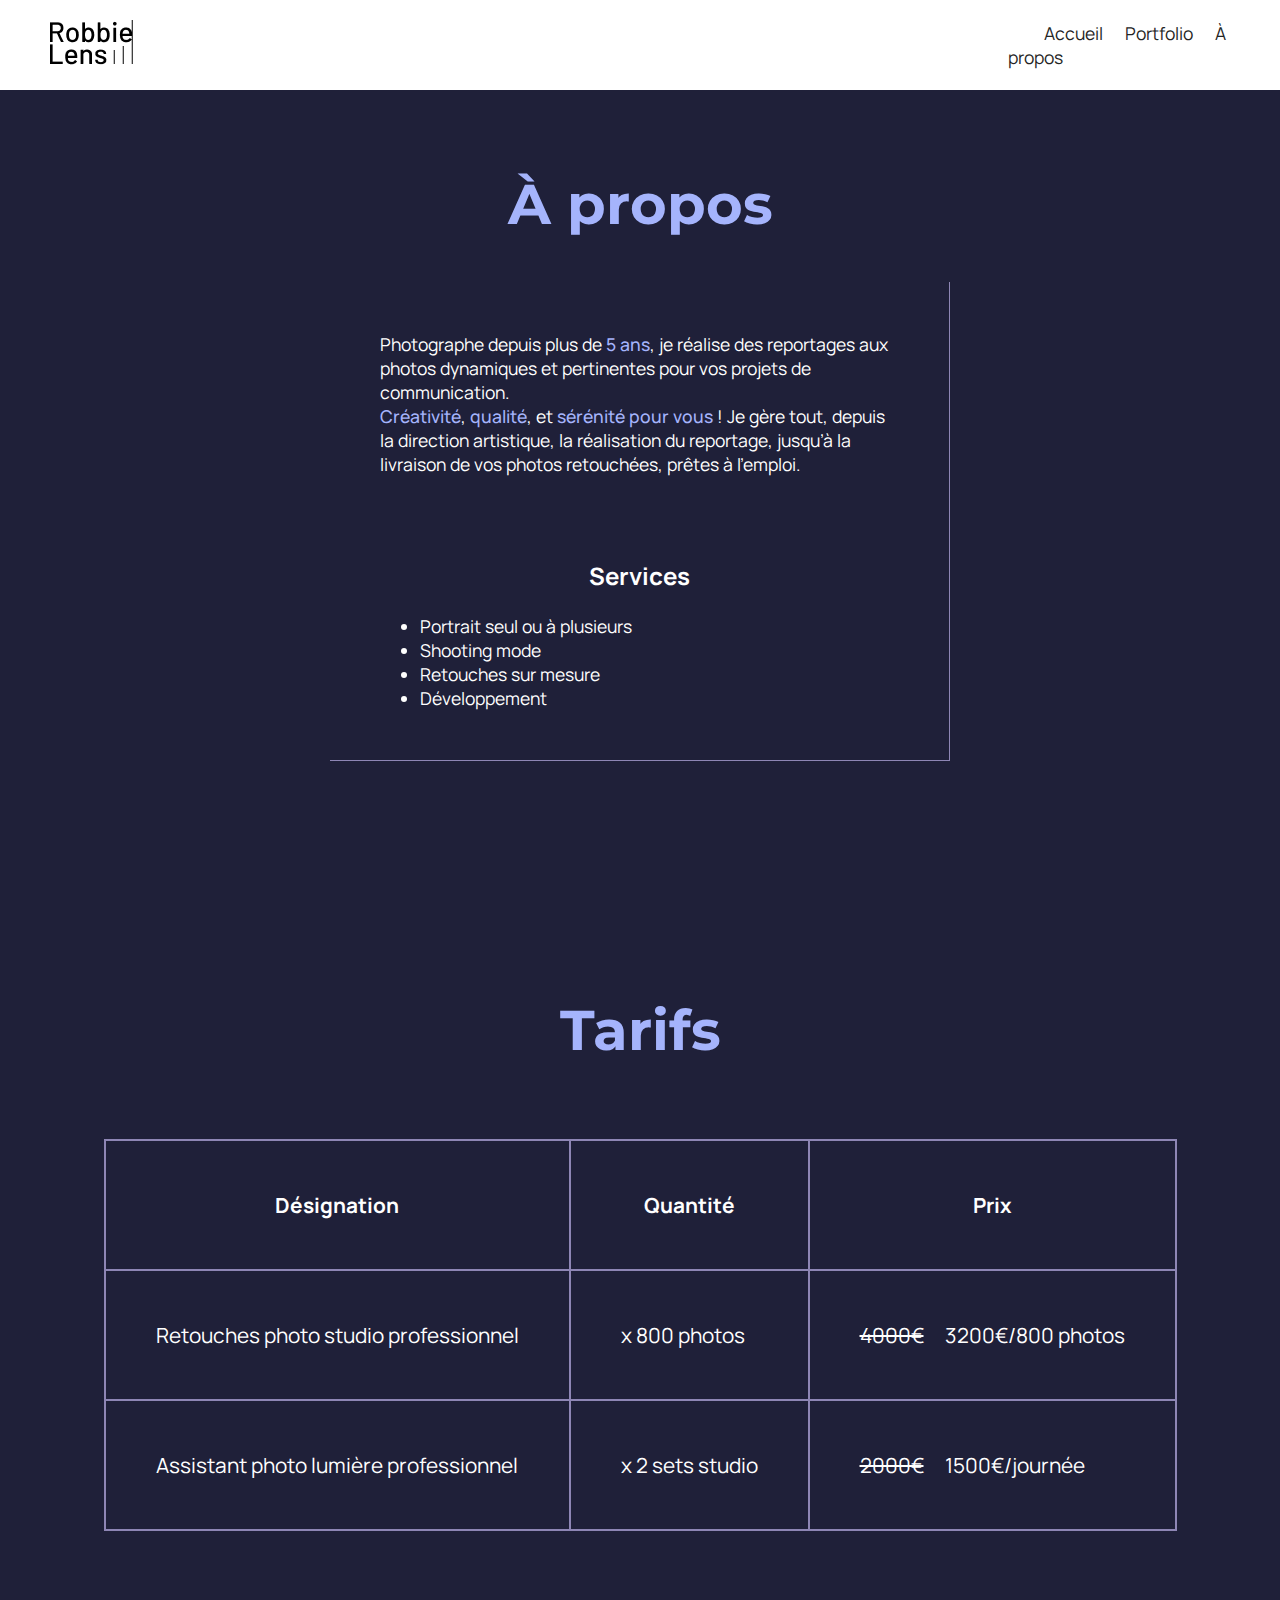
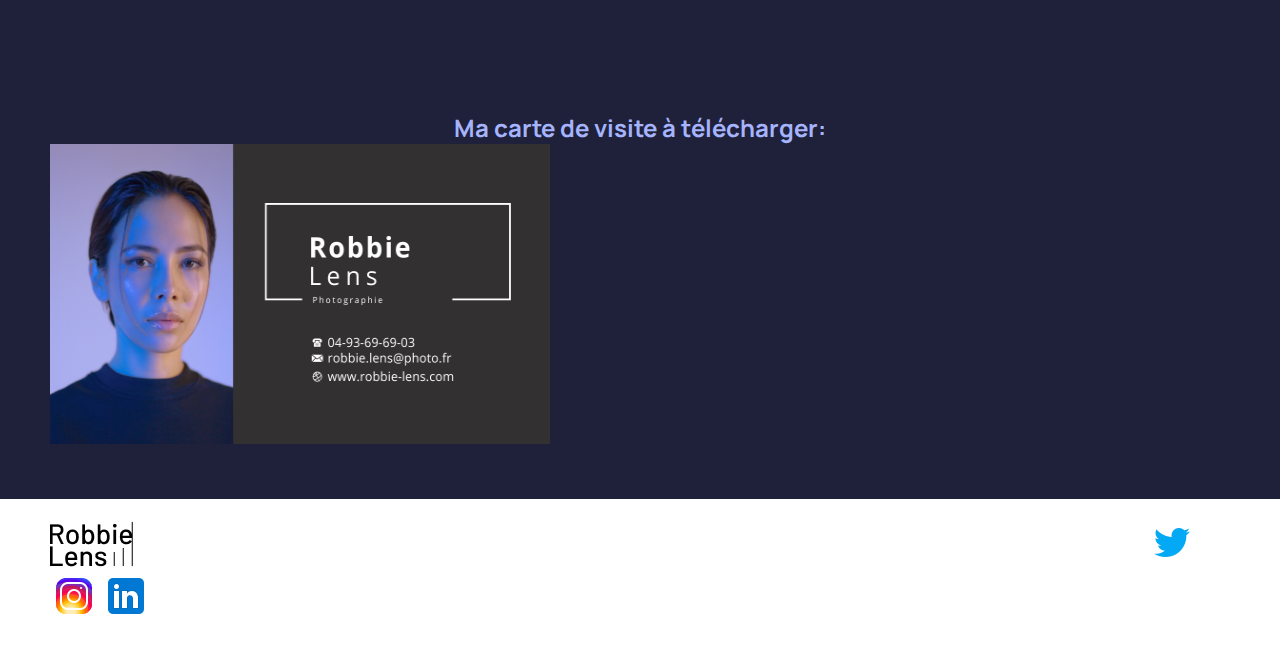
==== A propos - Robbie Lens Photographie.html @ 9ff18137 "premier commit" ====
<!DOCTYPE html>
    <html lang="fr">

        <head>

            <meta charset="utf-8">
            <title id="ancre-ensavoirplus">À propos - Robbie Lens Photographie</title>
            <link rel="stylesheet" href="style.css"/> 
            <!--importation : Montserrat (google fonts)-->

            <link rel="preconnect" href="https://fonts.googleapis.com">
            <link rel="preconnect" href="https://fonts.gstatic.com" crossorigin>
            <link href="https://fonts.googleapis.com/css2?family=Manrope&family=Montserrat&display=swap" rel="stylesheet">
            <!--importation : Manrope (google fonts)-->

            <meta name="viewport" content="width=device-width, initial-scale=1.0">


        </head>


        <body>

            <header>
                <nav class="conteneur-lien-nav">
                        <a href="Accueil - Robbie Lens Photographie.html" class="logo_robbie_lens">
                            <img src="images/logo.png"alt="logo_robbie_lens">
                        </a>
                    <div>
                        &emsp;&emsp;<a href="Accueil - Robbie Lens Photographie.html">Accueil</a>
                        &emsp;<a href="Portfolio.html">Portfolio</a>
                        &emsp;<a href="A propos - Robbie Lens Photographie.html">À propos</a>


                        <!--Mise en pratique :l'ancre est plus bas que le lien d'ancrage-->
                    </div>
                </nav>
            </header>     
            
            <main>

                <section>
                        
                            <h1>À propos</h1><br><br><!--MEP : text-align-->
                        <div class="intro-apropos">
                            <p> Photographe depuis plus de <em>5 ans</em>,
                            je réalise des reportages aux photos dynamiques et pertinentes pour vos projets de communication. 
                            <br><em>Créativité</em>, <em>qualité</em>, et <em>sérénité pour vous</em> !
                            Je gère tout, depuis la direction artistique, la réalisation du reportage,
                            jusqu’à la livraison de vos photos retouchées, prêtes à l’emploi.</p>
                            <h2><br>Services</h2><BR>
                            <ul>
                                <li>Portrait seul ou à plusieurs</li>
                                <li>Shooting mode</li>
                                <li>Retouches sur mesure</li>
                                <li>Développement</li> 
                            </ul>
                        </div>
                       <!--MEP: font-weight et <span>-->
                        
                </section>

                <section>

                    <table>
                            <caption><h1 id="ancre-tarifs">Tarifs</h1></caption>
                            <tr>
                                <th>Désignation</th>
                                <th>Quantité</th>
                                <th>Prix</th>
                            </tr>

                            <tr>
                                <td>Retouches photo studio professionnel</td>
                                <td>x 800 photos</td>
                                <td><span class="soldes">4000€</span>&emsp;3200€/800 photos</td>
                            </tr>

                            <tr>
                                <td>Assistant photo lumière professionnel</td>
                                <td>x 2 sets studio</td>
                                <td><span class="soldes">2000€</span>&emsp;1500€/journée</td>
                            </tr>

                    </table>    
                    
                </section>

                <section class="carte-de-visite">
                    <h2>Ma carte de visite à télécharger:</h2>
                    
                    <div class="txt-carte-de-visite">
                    <!--Mise en pratique :l'ancre est plus bas que le lien d'ancrage-->
                        <a href="Robbie Lens.png"target="_blank" class="lien-carte">
                            <img src="Robbie Lens.png"alt="carte de visite de Robbie Lens"class="carte">
                            <div class="cliquez-pour-telecharger">Cliquez pour télécharger</div>
                        </a>                        
                    </div>

            </section>

            </main>
        
                   
            <footer>
                
                    <a href="Accueil - Robbie Lens Photographie.html">
                        <img src="images/logo.png"alt="logo_robbie_lens">
                    </a>
                    <span class="logos-reseaux">
                        <a href="https://twitter.com/RedSmash0"target="_blank">
                            <img src="images/icons8-twitter-48.png"alt="logo twitter"title="@Robbie_Lens">
                        </a>
                        <a href="https://www.instagram.com/afric_un/"target="_blank"> 
                            <img src="images/icons8-instagram-48.png"alt="logo instagram"title="@Robbie_Lens">             
                        </a>
                        <a href="https://www.linkedin.com/in/adrien-yakite-ba0730135/"target="_blank"> 
                            <img src="images/logo_linkedin.png"alt="logo Linkedin"title="@Robbie_Lens">             
                        </a>
                    </span>

            </footer>
      
        </body>
        
    </html>
---- style.css ----
/*GROUPE D'ELEMENTS*/

 /*////////////////////////BODY//////////////////////////*/

body {
    font-family: 'Manrope', sans-serif;
    font-size: 1em;
    background-color: #1f2039;
    color:white;
  }

 /*////////////////////////TITRE ET SOUS-TITRES//////////////////////////*/

h1{
    font-family:'Montserrat', sans-serif;
    color:#A5B4FC;
    font-size: 3.5em;
    font-style: normal;   
    /*text-shadow: 6px 6px 0px rgba(0, 0, 0, 0.25);*/
}


h2{
    text-align: left;
    font-family: 'Manrope', sans-serif;
    color: white;

}

 /*////////////////////////ELEMENTS IMPORTANTS//////////////////////////*/

em{
    color:#A5B4FC;
    font-style: normal;
    font-weight: 500;
}

 /*////////////////////////PARAGRAPHES//////////////////////////*/

p{
    font-size: 1.1em;
}

 /*////////////////////////LISTES//////////////////////////*/

ul,ol{
    font-size: 1.1em;
    color: white;
    text-align: left;

}

 /*////////////////////////LIENS//////////////////////////*/

a:hover {
    opacity: 0.75;
    text-decoration: none;
}

a[class=bouton]:hover{
    text-decoration: none;
}


a{
    text-decoration: none;
}


a:focus{
 background-color: none;

}


a[class="cta"]:hover{
    color: linear-gradient(#696484,#8788BA);
}
/*/////////////////////////////////////////////////////////////////*/
*{
    margin:0;
}
 /*////////////////////////TABLEAUX//////////////////////////*/

 td, th{
    border: 2px #8e86b5 solid;
    font-size: 1.3em;
    padding: 50px;
 }

caption{
    padding: 75px;
    }

table{
    border-collapse:collapse;
    margin:auto;
}
/*/////////////////////////FORMULAIRES//////////////////////////////////////*/

form{
    display: flex;
    flex-direction: column;
    justify-content: space-around;
    gap:30px;
    padding: 50px;
    border: none;
}


input{
    border-radius:5px;
    border: none;
}

textarea{
    display:flex;
    width:99.5%;
    padding-bottom: 100px;
    flex-direction: column;
    border-radius:5px;
    border: none;

}


.coordonees{
    display:flex;
    flex-direction: row;
    gap:20px;
    border: none;
    
}


.nom-user{
    display:flex;
    flex-direction: column;
    width:50%;
}

.nom-user input{
    padding: 15px;
}



.email-user{
    display:flex;
    flex-direction: column;
    width:50%;
}

section[class="carte-de-visite"] h2{
    color:#A5B4FC;
}

section[class="carte-de-visite"]{
    padding: 50px;
}


section[class="carte-de-visite"] input[class="bouton2"] {
    border: white;
    width:10%; 
    display: block;
    position: relative;
    left: 500px;

}



section[class="carte-de-visite"] input[class="bouton2"]:hover{
    box-shadow : 4px 4px 2px rgba(0, 0, 0, 0.6);
    opacity: 0.7;
}

.email-user input{
    padding: 15px;
}
/*/////////////////////////////////////////////////////////////////*/
header{
    background-color: white;
    text-align: left;
    width:auto;
    height:auto;
    padding-top: 20px;
    padding-bottom: 20px;
    padding-left : 50px;
    padding-right : 50px;
}

header a{
    color: #242424;
    text-decoration: none;
}


/*/////////////////////////////////////////////////////////////////*/
nav a:hover{
    
        text-decoration: none;
        opacity: 0.75;
    }

nav a:visited{
    
    text-decoration: none;
    color: #242424 ;
}

nav{
    font-size: 1.1em;
}
/*/////////////////////////////////////////////////////////////////*/
section:first-child{
    text-align: center;
    color: white;
    background: cover;
    background: #1F2039;
}  

section{
    padding:80px;
}

section h4{
    text-align: center;
    color: white;
}


section h2{
    text-align: center;
    margin-top: 50px;
    color :  #1F2039;
    
}

section[class="Portfolio"] p{
    font-style: italic;
}
/*/////////////////////////////////////////////////////////////////*/
footer{
    color: white;
    background: white;
    font-size: 1.1em; 
    padding-top: 20px;
    padding-bottom: 20px;
    padding-left : 50px;
    padding-right : 50px;
}

footer h3{
    text-align: center;
}

/*/////////////////////////////////////////////////////////////////*/



/*CLASSES////////////////////////////////////////////////////////////////////////////////////////////////////////////////*/
/*///////////////////////////////////////////////////////////////////////////////////////////////////////////////////////*/
/*///////////////////////////////////////////////////////////////////////////////////////////////////////////////////////*/
.bouton{
    background: linear-gradient(#8E86B5,#ACAEED);
    font-family: 'Manrope', sans-serif;
    color: white;
    padding: 20px;
    text-align: center;
    border-radius: 50px;
}

a[class="bouton"]:hover{
    box-shadow : 6px 6px 0px rgba(0, 0, 0, 0.85);
}

/*/////////////////////////////////////////////////////////////////*/
.bouton2{
    background: linear-gradient(#8E86B5,#ACAEED);
    font-family: 'Manrope', sans-serif;
    color: white;
    padding: 10px;
    border-radius: 50px;
}

a[class="bouton2"]:hover{
    box-shadow : 4px 4px 2px rgba(0, 0, 0, 0.9);
}
/*/////////////////////////////////////////////////////////////////*/

.intro-apropos{
    border-right : 1px #8e86b5 solid;
    border-bottom : 1px #8e86b5 solid;
    margin-left:250px;
    margin-right:250px;
    text-align: left;
    padding:50px

}

.intro-apropos h2{
    color: white;
}
/*/////////////////////////////////////////////////////////////////*/
.soldes{
    text-decoration: line-through;
}
/*/////////////////////////////////////////////////////////////////*/
.logos-reseaux  {
    padding-left: 1011px;
}
/*/////////////////////////////////////////////////////////////////*/
.grid-paysages img,
.grid-portraits img {
  width: 100%;
  height: 100%;
  object-fit: cover;
}

.grid-paysages{
    display:grid;
    grid-template-rows: 300px 300px;
    grid-template-columns: 1fr 1fr 1fr;
    gap:15px;
}

.grid-portraits{
    display:grid;
    grid-template : 300px 300px / 1fr 1fr 1fr;
    gap:15px;
}


.Portfolio{
    gap:20px;
    background: white;
    text-align: center;
 }



/*/////////////////////////////////////////////////////////////////*/
.conteneur-lien-nav{
    display: flex;
    flex-direction: row;
    align-items:center;
    gap: 875px;
    color: #1F2039;
}

.liens-navigation{
    display: flex;
    gap:20px
}
/*/////////////////////////////////////////////////////////////////*/

.conteneur-intro-robbie{
    display: flex;
   flex-direction:row;
   padding: 100px;
   margin: auto;
   width : 75%;
   gap: 75px;
}

.titre-txt-intro{
    display: flex;
    flex-direction: column;
    gap:50px;
    text-align: justify;    

}

.intro-robbie{
    display: flex;
    flex-direction: column;
    gap:70px;

}


.intro-robbie a[class="bouton"]{
    display: flex;
    width: 35%;
    height: 15%;
    margin:10px;
    position: relative;
    left: 150px;
}

.conteneur-intro-robbie h1{
    display: flex;
    text-align: justify;
    
}
/*/////////////////////////////////////////////////////////////////*/


.carte-de-visite h2{
    text-align: center;
    color: white;

}

.carte{
    display : inline-block;
width: 500px;
height: 300px;;
}

.txt-carte-de-visite{
    display: flex;
    text-align: center;}


.lien-carte{
    position : relative
}


.cliquez-pour-telecharger{
    display : flex;
    justify-content: center;
    align-items:center;
    position:absolute;
    top: 0px;
    left: 0px;
    bottom: 0px;
    right: 0px;
    color: white;
    font-size: 1em;
    font-style: italic;
    background-color: rgba(0, 0, 0, 0.5);
    display:none;
}

.lien-carte:hover .cliquez-pour-telecharger{
    display:flex;

}

.coordonees
/*/////////////////////////////////////////////////////////////////*/
.lien-voir-cette-image{
    position:relative
}

.voir-cette-image{
    display: flex;
    align-items: center;
    justify-content: center;
    position: absolute;
    top: 0px;
    bottom : 0px;
    left: 0px;
    right: 0px;
    font-size: 1.1em;
    color: white;
    background-color: rgba(0, 0, 0, 0.4);
    z-index: 1;
    display:none;
}

.lien-voir-cette-image:hover .voir-cette-image{
    display: flex
}





/*MEDIA QUERIES////////////////////////////////////////////////////////////////////////////////////////////////////////////////*/
/*///////////////////////////////////////////////////////////////////////////////////////////////////////////////////////*/
/*///////////////////////////////////////////////////////////////////////////////////////////////////////////////////////*/

@media screen and  (max-width: 996px){
    header nav{
        flex-direction: column;
        align-items: center;
        justify-content: center;
      }
    
      header nav img {
        margin-bottom: 20px;
      }
    
      header,
      footer {
        padding: 20px 20px;
      }
    
      h1 {
        font-size: 2em;
      }
    
      section {
        padding: 50px 20px 50px 20px;
      }
    
      nav a {
        margin-left: 10px;
        margin-right: 10px;
      }

      
    
}
  





































































/*    <form method="get" action="">
                        <label for="langue">Veuillez selectionnez une langue :</label>
                        <select name="langue" id="langue">
                            <option value="Français" selected>Français 🇫🇷</option>
                            <option value="Anglais" selected>Anglais 🇬🇧​</option>
                            <option value="Allemand" selected>Allemand 🇩🇪​ </option>
                            <option value="Espagnol" selected>Espagnol 🇪🇸</option>
                            <option value="Japonais" selected>Japonais 🇯🇵​</option>
                        </select>
                    </form>

                    <br><br>

                    <form method="get" action="">
                    <label>Veuillez selectionnez une langue :</label><br>
                    <label for="français">Français</label><input type="checkbox" name="français" id="français">
                    <label for="anglais">Anglais</label><input type="checkbox" name="anglais" id="anglais">
                    <label for="espagnol">Espagnol</label><input type="checkbox" name="espagnol" id="espagnol">
                    <label for="allemand">Allemand</label><input type="checkbox" name="allemand" id="allemand">
                    </form>

                    <br><br>

                    <form method="get" action="">

                        <label for="langue">Veuillez choisir une langue :</label><br>


                        <label for="français">Français</label>
                            <input type="radio" name="langue" value="français" id="français" checked>

                        <label for="anglais">Anglais</label>
                            <input type="radio" name="langue" value="anglais" id="anglais" checked>

                        <label for="espagnol">Espagnol</label>
                            <input type="radio" name="langue" value="espagnol" id="espagnol" checked>

                        <label for="allemand">Allemand</label>
                            <input type="radio" name="langue" value="allemand" id="allemand" checked>

                    </form>*/
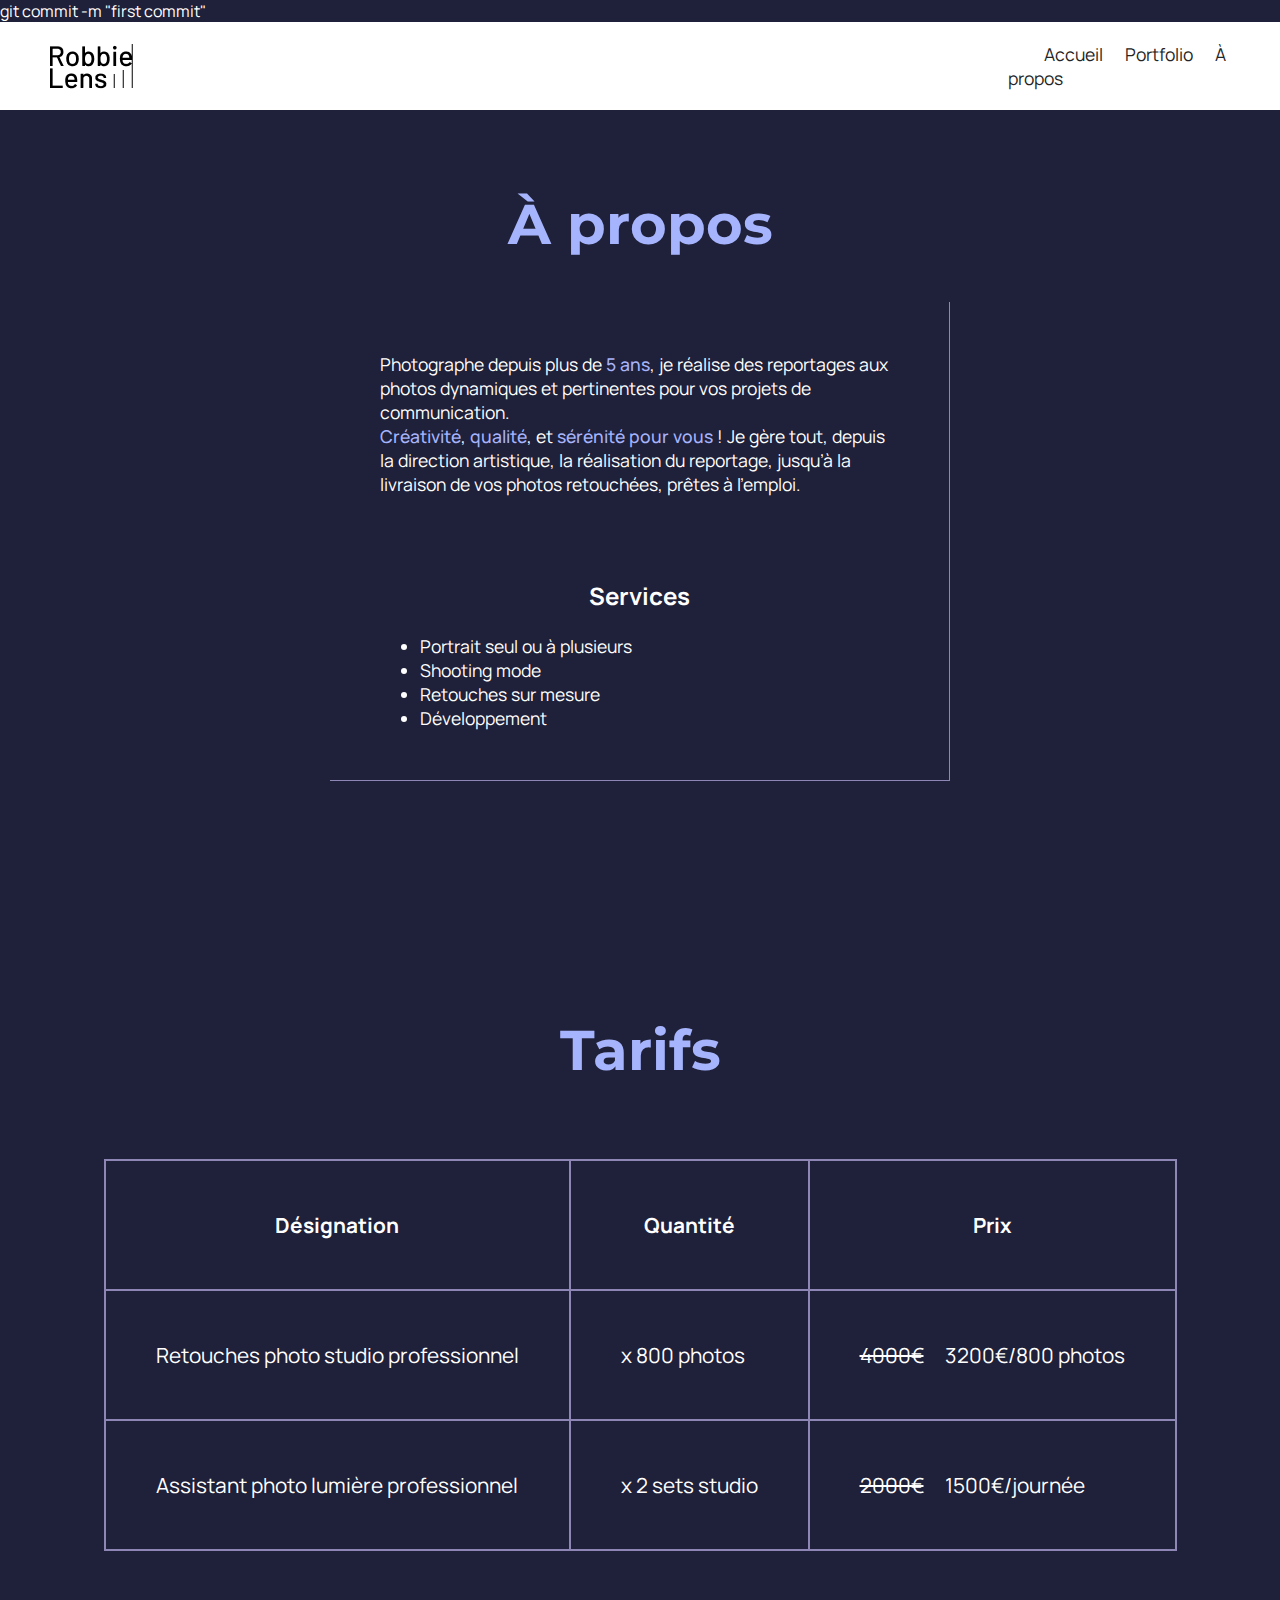
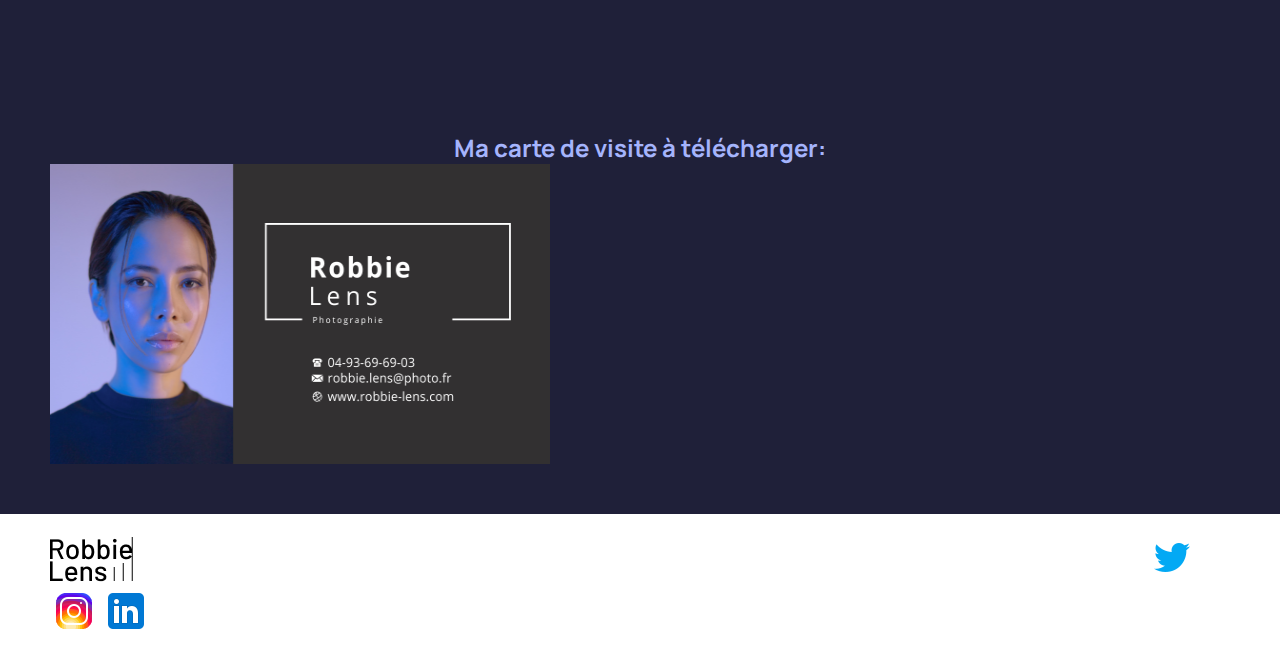
==== commit 745a7c59: "site mis en ligne" ====
--- a/A propos - Robbie Lens Photographie.html
+++ b/A propos - Robbie Lens Photographie.html
@@ -1,4 +1,4 @@
-<!DOCTYPE html>
+git commit -m "first commit"<!DOCTYPE html>
     <html lang="fr">
 
         <head>
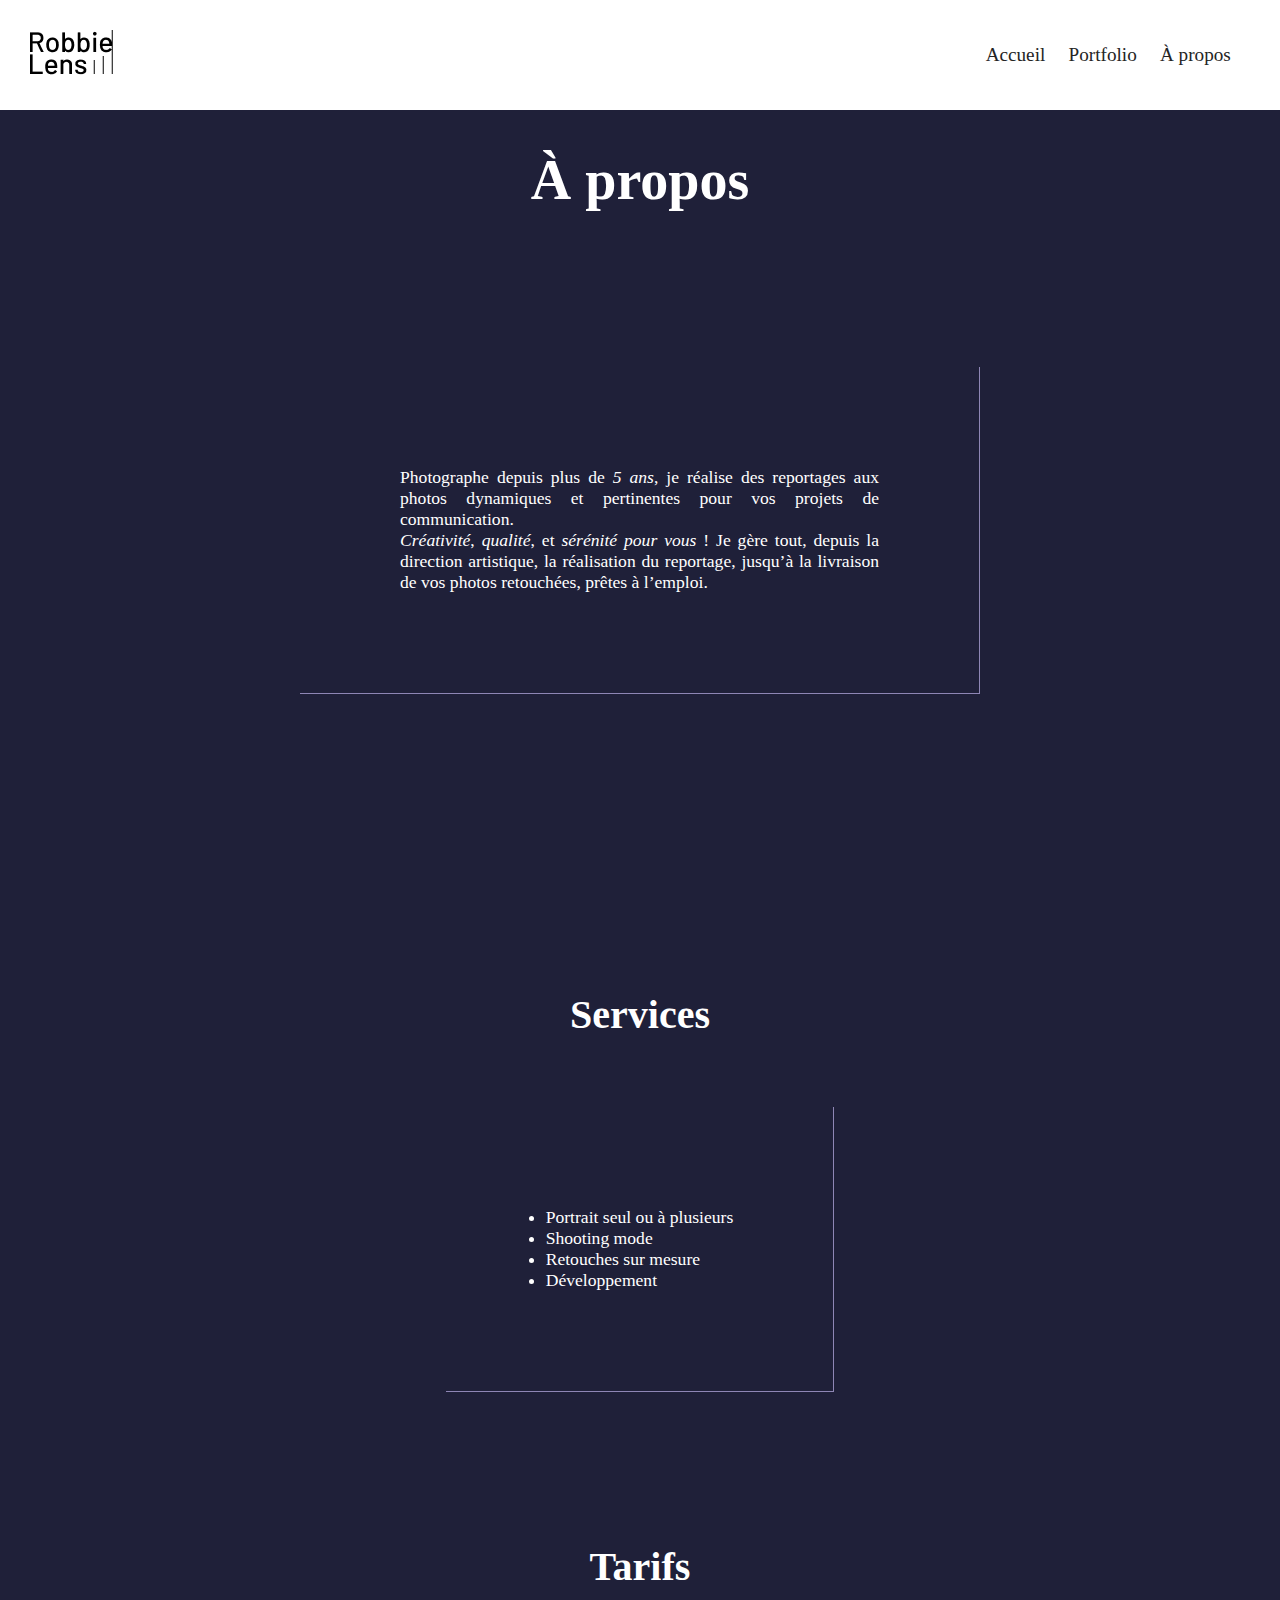
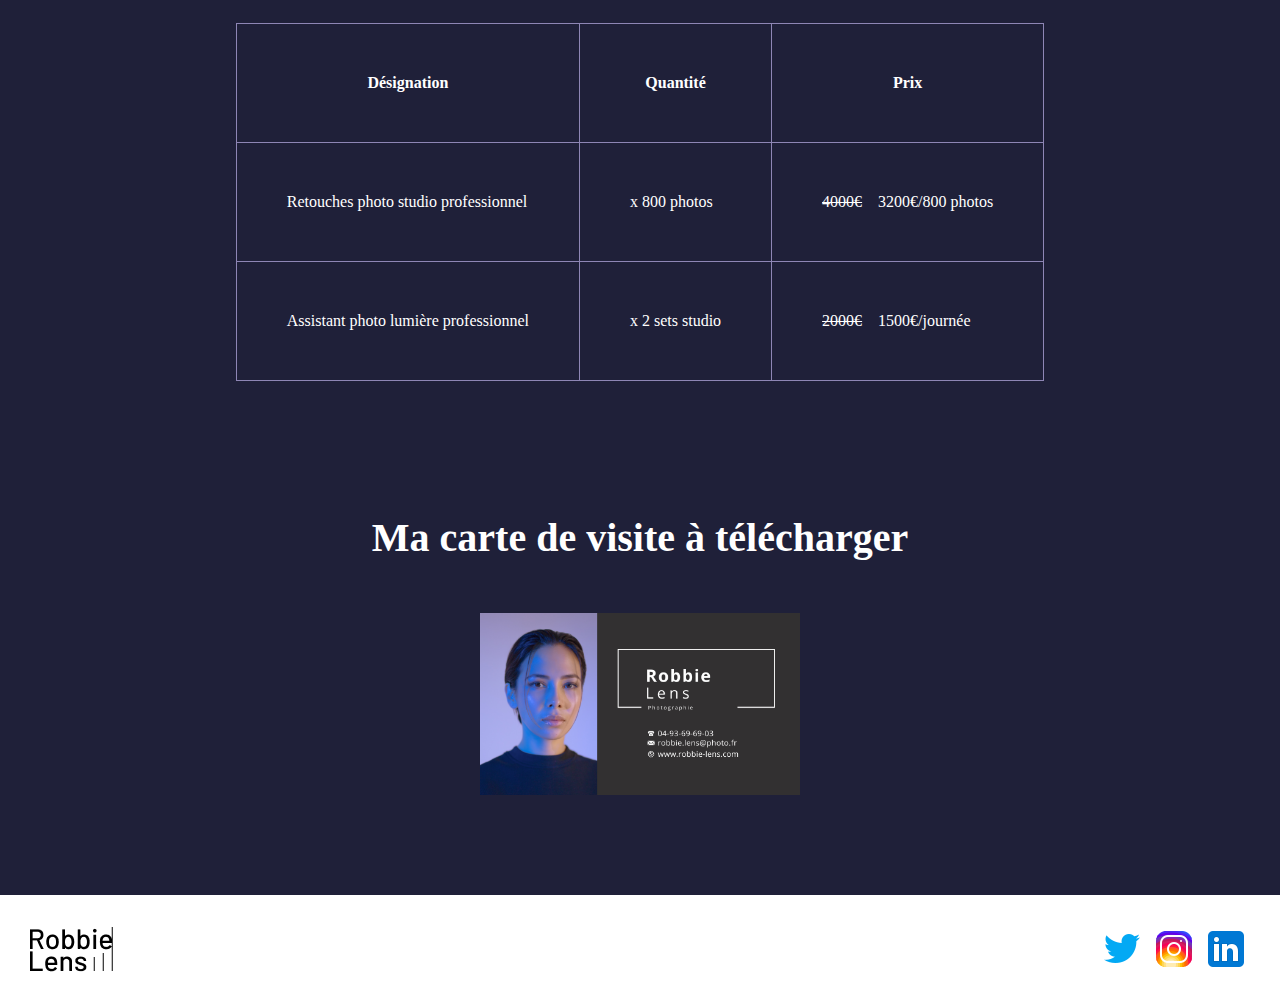
==== commit 9ffb40bf: "reprise du #style, suppression de classes, in et div inutiles réparation bug de navigation entre les" ====
--- a/A propos - Robbie Lens Photographie.html
+++ b/A propos - Robbie Lens Photographie.html
@@ -1,4 +1,4 @@
-git commit -m "first commit"<!DOCTYPE html>
+<!DOCTYPE html>
     <html lang="fr">
 
         <head>
@@ -15,6 +15,8 @@
 
             <meta name="viewport" content="width=device-width, initial-scale=1.0">
 
+            <script src="files.js" defer></script>
+
 
         </head>
 
@@ -23,13 +25,13 @@
 
             <header>
                 <nav class="conteneur-lien-nav">
-                        <a href="Accueil - Robbie Lens Photographie.html" class="logo_robbie_lens">
+                        <a href="index.html" class="logo_robbie_lens">
                             <img src="images/logo.png"alt="logo_robbie_lens">
                         </a>
                     <div>
-                        &emsp;&emsp;<a href="Accueil - Robbie Lens Photographie.html">Accueil</a>
-                        &emsp;<a href="Portfolio.html">Portfolio</a>
-                        &emsp;<a href="A propos - Robbie Lens Photographie.html">À propos</a>
+                      <a href="index.html">Accueil&emsp;</a>
+                      <a href="Portfolio.html">Portfolio&emsp;</a>
+                      <a href="A propos - Robbie Lens Photographie.html">À propos&emsp;</a>
 
 
                         <!--Mise en pratique :l'ancre est plus bas que le lien d'ancrage-->
@@ -38,32 +40,33 @@
             </header>     
             
             <main>
-
-                <section>
+                
+                <h1>À propos</h1><!--MEP : text-align-->
+                <section class="introAPropos">
                         
-                            <h1>À propos</h1><br><br><!--MEP : text-align-->
-                        <div class="intro-apropos">
                             <p> Photographe depuis plus de <em>5 ans</em>,
                             je réalise des reportages aux photos dynamiques et pertinentes pour vos projets de communication. 
                             <br><em>Créativité</em>, <em>qualité</em>, et <em>sérénité pour vous</em> !
                             Je gère tout, depuis la direction artistique, la réalisation du reportage,
-                            jusqu’à la livraison de vos photos retouchées, prêtes à l’emploi.</p>
-                            <h2><br>Services</h2><BR>
-                            <ul>
-                                <li>Portrait seul ou à plusieurs</li>
-                                <li>Shooting mode</li>
-                                <li>Retouches sur mesure</li>
-                                <li>Développement</li> 
-                            </ul>
-                        </div>
+                            jusqu’à la livraison de vos photos retouchées, prêtes à l’emploi.</p>                       
                        <!--MEP: font-weight et <span>-->
-                        
+
                 </section>
 
-                <section>
+                <section class="services">
+                    <h2><br>Services</h2><BR>
+                        <ul>
+                            <li>Portrait seul ou à plusieurs</li>
+                            <li>Shooting mode</li>
+                            <li>Retouches sur mesure</li>
+                            <li>Développement</li> 
+                        </ul>
+                </section>
+
+                <section class="tarifs">
 
                     <table>
-                            <caption><h1 id="ancre-tarifs">Tarifs</h1></caption>
+                            <caption><h2 id="ancre-tarifs">Tarifs</h2></caption>
                             <tr>
                                 <th>Désignation</th>
                                 <th>Quantité</th>
@@ -87,14 +90,14 @@
                 </section>
 
                 <section class="carte-de-visite">
-                    <h2>Ma carte de visite à télécharger:</h2>
-                    
-                    <div class="txt-carte-de-visite">
+                    <h2>Ma carte de visite à télécharger</h2>
+                    <br>
+                    <div>
                     <!--Mise en pratique :l'ancre est plus bas que le lien d'ancrage-->
                         <a href="Robbie Lens.png"target="_blank" class="lien-carte">
-                            <img src="Robbie Lens.png"alt="carte de visite de Robbie Lens"class="carte">
-                            <div class="cliquez-pour-telecharger">Cliquez pour télécharger</div>
-                        </a>                        
+                            <img src="Robbie Lens.png"alt="carte de visite de Robbie Lens">
+                        </a>   
+                     
                     </div>
 
             </section>
@@ -104,9 +107,10 @@
                    
             <footer>
                 
-                    <a href="Accueil - Robbie Lens Photographie.html">
+                    <a href="index.html">
                         <img src="images/logo.png"alt="logo_robbie_lens">
                     </a>
+
                     <span class="logos-reseaux">
                         <a href="https://twitter.com/RedSmash0"target="_blank">
                             <img src="images/icons8-twitter-48.png"alt="logo twitter"title="@Robbie_Lens">
--- a/style.css
+++ b/style.css
@@ -1,526 +1,189 @@
 
-/*GROUPE D'ELEMENTS*/
-
- /*////////////////////////BODY//////////////////////////*/
-
-body {
-    font-family: 'Manrope', sans-serif;
-    font-size: 1em;
-    background-color: #1f2039;
-    color:white;
-  }
-
- /*////////////////////////TITRE ET SOUS-TITRES//////////////////////////*/
+/*////////////////////////////////////////////////////////////////*/
+
+                            /*BALISES*/
+
+/*////////////////////////////////////////////////////////////////*/
+body{
+    background-color: #1F2039;
+    color: white;
+    margin: auto;
+}
+
+
+nav,footer{
+    background-color: white;
+    padding: 30px;
+    display: flex;
+    flex: row;
+    justify-content: space-between;
+    align-items: center;
+}
+
+a{
+    text-decoration: none;
+    color: white;
+}
+
+
+a:hover{
+    opacity: 0.6;
+}
+
+a:visited{
+    text-decoration: none;
+}
+
+
+
+header a{
+    color:#242424;
+    text-decoration: none;
+    font-size: 1.2em;
+}
 
 h1{
-    font-family:'Montserrat', sans-serif;
-    color:#A5B4FC;
     font-size: 3.5em;
-    font-style: normal;   
-    /*text-shadow: 6px 6px 0px rgba(0, 0, 0, 0.25);*/
-}
-
+    text-align: center;
+}
 
 h2{
-    text-align: left;
-    font-family: 'Manrope', sans-serif;
-    color: white;
-
-}
-
- /*////////////////////////ELEMENTS IMPORTANTS//////////////////////////*/
-
-em{
-    color:#A5B4FC;
-    font-style: normal;
-    font-weight: 500;
-}
-
- /*////////////////////////PARAGRAPHES//////////////////////////*/
-
+    font-size: 2.5em;
+    text-align: center;
+}
 p{
     font-size: 1.1em;
-}
-
- /*////////////////////////LISTES//////////////////////////*/
-
-ul,ol{
+    text-align: justify
+}
+
+form{
+    display: flex;
+    flex-direction: column;
+    align-items: center ;
+    gap: 50px;
+
+    padding: 100px;
+}
+
+td,th,tr{
+    border: 1px solid #8e86b5;
+    padding: 50px;
+}
+
+table{
+    border-collapse: collapse;
+    margin: auto;
+}
+
+
+
+
+/*////////////////////////////////////////////////////////////////*/
+
+                            /*CLASSES ET ID*/
+
+/*////////////////////////////////////////////////////////////////*/
+
+/* index.html*/ 
+
+.Portfolio{
+    background-color: white;
+}
+
+.introRobbie{
+    display: flex;
+    flex-direction: row;
+    justify-content: space-around;
+    align-items: center;
+    padding: 75px;
+
+    width: auto;
+    margin: auto;
+}
+
+.introRobbie h1{
+    font-size: 3.5em;
+    text-align: left;
+}
+
+.coordonees{
+    display: flex;
+    flex: row;
+    gap: 50px;
+
+}
+
+#resumeprojet{
+    display: flex;
+    flex-direction: column;
+    justify-content: center;
+    align-items: center;
+    text-align: center;
+    width: 800px;
+}
+
+
+/*a propos*/
+
+.introAPropos{
+    display: flex;
+    flex-direction: column;
+    justify-content: center;
+    align-items: center;
+    padding: 100px;
+}
+
+.introAPropos p {
+    padding: 100px;
+    margin-left: 200px;
+    margin-right: 200px;
+    border-right: 1px solid #8e86b5;
+    border-bottom: 1px solid #8e86b5;
     font-size: 1.1em;
+}
+
+.services{
+    display: flex;
+    flex-direction: column;
+    justify-content: center;
+    align-items: center;
+    padding: 100px;
+}
+
+.services ul{
+    padding: 100px;
+    margin-left: 200px;
+    margin-right: 200px;
+    border-right: 1px solid #8e86b5;
+    border-bottom: 1px solid #8e86b5;
+    font-size: 1.1em;
+}
+
+
+.carte-de-visite{
+margin: auto;
+padding-top: 100px;
+}
+
+.carte-de-visite img{
+    width: 25%;
+    margin: auto;
+    display: flex;
+    justify-content: center;
+    padding-bottom: 100px;
+}
+
+.soldes{
+    text-decoration:line-through;
+}
+
+.btn{
+    border-radius: 30px;
+    border: none;
+    background-color:#8e86b5 ;
     color: white;
-    text-align: left;
-
-}
-
- /*////////////////////////LIENS//////////////////////////*/
-
-a:hover {
-    opacity: 0.75;
-    text-decoration: none;
-}
-
-a[class=bouton]:hover{
-    text-decoration: none;
-}
-
-
-a{
-    text-decoration: none;
-}
-
-
-a:focus{
- background-color: none;
-
-}
-
-
-a[class="cta"]:hover{
-    color: linear-gradient(#696484,#8788BA);
-}
-/*/////////////////////////////////////////////////////////////////*/
-*{
-    margin:0;
-}
- /*////////////////////////TABLEAUX//////////////////////////*/
-
- td, th{
-    border: 2px #8e86b5 solid;
-    font-size: 1.3em;
-    padding: 50px;
- }
-
-caption{
-    padding: 75px;
-    }
-
-table{
-    border-collapse:collapse;
-    margin:auto;
-}
-/*/////////////////////////FORMULAIRES//////////////////////////////////////*/
-
-form{
-    display: flex;
-    flex-direction: column;
-    justify-content: space-around;
-    gap:30px;
-    padding: 50px;
-    border: none;
-}
-
-
-input{
-    border-radius:5px;
-    border: none;
-}
-
-textarea{
-    display:flex;
-    width:99.5%;
-    padding-bottom: 100px;
-    flex-direction: column;
-    border-radius:5px;
-    border: none;
-
-}
-
-
-.coordonees{
-    display:flex;
-    flex-direction: row;
-    gap:20px;
-    border: none;
-    
-}
-
-
-.nom-user{
-    display:flex;
-    flex-direction: column;
-    width:50%;
-}
-
-.nom-user input{
     padding: 15px;
 }
-
-
-
-.email-user{
-    display:flex;
-    flex-direction: column;
-    width:50%;
-}
-
-section[class="carte-de-visite"] h2{
-    color:#A5B4FC;
-}
-
-section[class="carte-de-visite"]{
-    padding: 50px;
-}
-
-
-section[class="carte-de-visite"] input[class="bouton2"] {
-    border: white;
-    width:10%; 
-    display: block;
-    position: relative;
-    left: 500px;
-
-}
-
-
-
-section[class="carte-de-visite"] input[class="bouton2"]:hover{
-    box-shadow : 4px 4px 2px rgba(0, 0, 0, 0.6);
-    opacity: 0.7;
-}
-
-.email-user input{
-    padding: 15px;
-}
-/*/////////////////////////////////////////////////////////////////*/
-header{
-    background-color: white;
-    text-align: left;
-    width:auto;
-    height:auto;
-    padding-top: 20px;
-    padding-bottom: 20px;
-    padding-left : 50px;
-    padding-right : 50px;
-}
-
-header a{
-    color: #242424;
-    text-decoration: none;
-}
-
-
-/*/////////////////////////////////////////////////////////////////*/
-nav a:hover{
-    
-        text-decoration: none;
-        opacity: 0.75;
-    }
-
-nav a:visited{
-    
-    text-decoration: none;
-    color: #242424 ;
-}
-
-nav{
-    font-size: 1.1em;
-}
-/*/////////////////////////////////////////////////////////////////*/
-section:first-child{
-    text-align: center;
-    color: white;
-    background: cover;
-    background: #1F2039;
-}  
-
-section{
-    padding:80px;
-}
-
-section h4{
-    text-align: center;
-    color: white;
-}
-
-
-section h2{
-    text-align: center;
-    margin-top: 50px;
-    color :  #1F2039;
-    
-}
-
-section[class="Portfolio"] p{
-    font-style: italic;
-}
-/*/////////////////////////////////////////////////////////////////*/
-footer{
-    color: white;
-    background: white;
-    font-size: 1.1em; 
-    padding-top: 20px;
-    padding-bottom: 20px;
-    padding-left : 50px;
-    padding-right : 50px;
-}
-
-footer h3{
-    text-align: center;
-}
-
-/*/////////////////////////////////////////////////////////////////*/
-
-
-
-/*CLASSES////////////////////////////////////////////////////////////////////////////////////////////////////////////////*/
-/*///////////////////////////////////////////////////////////////////////////////////////////////////////////////////////*/
-/*///////////////////////////////////////////////////////////////////////////////////////////////////////////////////////*/
-.bouton{
-    background: linear-gradient(#8E86B5,#ACAEED);
-    font-family: 'Manrope', sans-serif;
-    color: white;
-    padding: 20px;
-    text-align: center;
-    border-radius: 50px;
-}
-
-a[class="bouton"]:hover{
-    box-shadow : 6px 6px 0px rgba(0, 0, 0, 0.85);
-}
-
-/*/////////////////////////////////////////////////////////////////*/
-.bouton2{
-    background: linear-gradient(#8E86B5,#ACAEED);
-    font-family: 'Manrope', sans-serif;
-    color: white;
-    padding: 10px;
-    border-radius: 50px;
-}
-
-a[class="bouton2"]:hover{
-    box-shadow : 4px 4px 2px rgba(0, 0, 0, 0.9);
-}
-/*/////////////////////////////////////////////////////////////////*/
-
-.intro-apropos{
-    border-right : 1px #8e86b5 solid;
-    border-bottom : 1px #8e86b5 solid;
-    margin-left:250px;
-    margin-right:250px;
-    text-align: left;
-    padding:50px
-
-}
-
-.intro-apropos h2{
-    color: white;
-}
-/*/////////////////////////////////////////////////////////////////*/
-.soldes{
-    text-decoration: line-through;
-}
-/*/////////////////////////////////////////////////////////////////*/
-.logos-reseaux  {
-    padding-left: 1011px;
-}
-/*/////////////////////////////////////////////////////////////////*/
-.grid-paysages img,
-.grid-portraits img {
-  width: 100%;
-  height: 100%;
-  object-fit: cover;
-}
-
-.grid-paysages{
-    display:grid;
-    grid-template-rows: 300px 300px;
-    grid-template-columns: 1fr 1fr 1fr;
-    gap:15px;
-}
-
-.grid-portraits{
-    display:grid;
-    grid-template : 300px 300px / 1fr 1fr 1fr;
-    gap:15px;
-}
-
-
-.Portfolio{
-    gap:20px;
-    background: white;
-    text-align: center;
- }
-
-
-
-/*/////////////////////////////////////////////////////////////////*/
-.conteneur-lien-nav{
-    display: flex;
-    flex-direction: row;
-    align-items:center;
-    gap: 875px;
-    color: #1F2039;
-}
-
-.liens-navigation{
-    display: flex;
-    gap:20px
-}
-/*/////////////////////////////////////////////////////////////////*/
-
-.conteneur-intro-robbie{
-    display: flex;
-   flex-direction:row;
-   padding: 100px;
-   margin: auto;
-   width : 75%;
-   gap: 75px;
-}
-
-.titre-txt-intro{
-    display: flex;
-    flex-direction: column;
-    gap:50px;
-    text-align: justify;    
-
-}
-
-.intro-robbie{
-    display: flex;
-    flex-direction: column;
-    gap:70px;
-
-}
-
-
-.intro-robbie a[class="bouton"]{
-    display: flex;
-    width: 35%;
-    height: 15%;
-    margin:10px;
-    position: relative;
-    left: 150px;
-}
-
-.conteneur-intro-robbie h1{
-    display: flex;
-    text-align: justify;
-    
-}
-/*/////////////////////////////////////////////////////////////////*/
-
-
-.carte-de-visite h2{
-    text-align: center;
-    color: white;
-
-}
-
-.carte{
-    display : inline-block;
-width: 500px;
-height: 300px;;
-}
-
-.txt-carte-de-visite{
-    display: flex;
-    text-align: center;}
-
-
-.lien-carte{
-    position : relative
-}
-
-
-.cliquez-pour-telecharger{
-    display : flex;
-    justify-content: center;
-    align-items:center;
-    position:absolute;
-    top: 0px;
-    left: 0px;
-    bottom: 0px;
-    right: 0px;
-    color: white;
-    font-size: 1em;
-    font-style: italic;
-    background-color: rgba(0, 0, 0, 0.5);
-    display:none;
-}
-
-.lien-carte:hover .cliquez-pour-telecharger{
-    display:flex;
-
-}
-
-.coordonees
-/*/////////////////////////////////////////////////////////////////*/
-.lien-voir-cette-image{
-    position:relative
-}
-
-.voir-cette-image{
-    display: flex;
-    align-items: center;
-    justify-content: center;
-    position: absolute;
-    top: 0px;
-    bottom : 0px;
-    left: 0px;
-    right: 0px;
-    font-size: 1.1em;
-    color: white;
-    background-color: rgba(0, 0, 0, 0.4);
-    z-index: 1;
-    display:none;
-}
-
-.lien-voir-cette-image:hover .voir-cette-image{
-    display: flex
-}
-
-
-
-
-
-/*MEDIA QUERIES////////////////////////////////////////////////////////////////////////////////////////////////////////////////*/
-/*///////////////////////////////////////////////////////////////////////////////////////////////////////////////////////*/
-/*///////////////////////////////////////////////////////////////////////////////////////////////////////////////////////*/
-
-@media screen and  (max-width: 996px){
-    header nav{
-        flex-direction: column;
-        align-items: center;
-        justify-content: center;
-      }
-    
-      header nav img {
-        margin-bottom: 20px;
-      }
-    
-      header,
-      footer {
-        padding: 20px 20px;
-      }
-    
-      h1 {
-        font-size: 2em;
-      }
-    
-      section {
-        padding: 50px 20px 50px 20px;
-      }
-    
-      nav a {
-        margin-left: 10px;
-        margin-right: 10px;
-      }
-
-      
-    
-}
-  
-
-
-
-
-
-
-
-
-
-
-
-
 
 
 
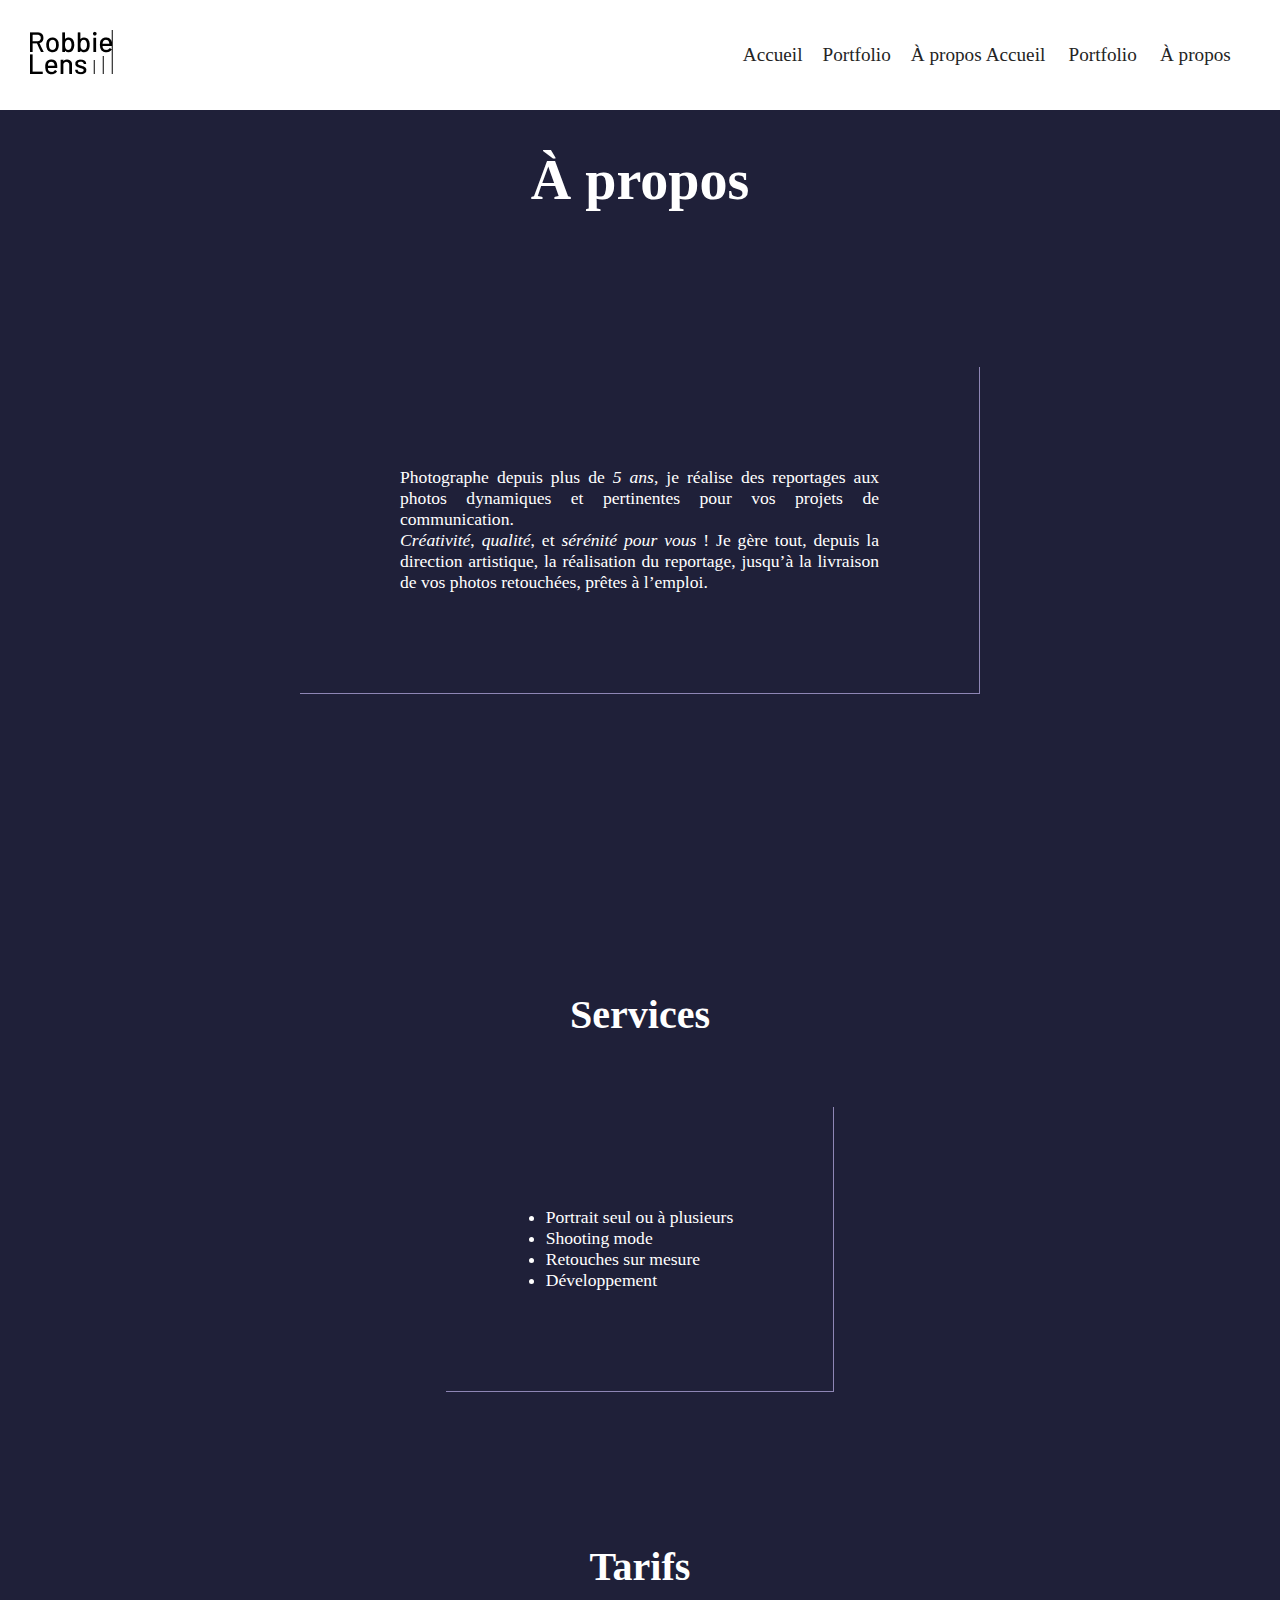
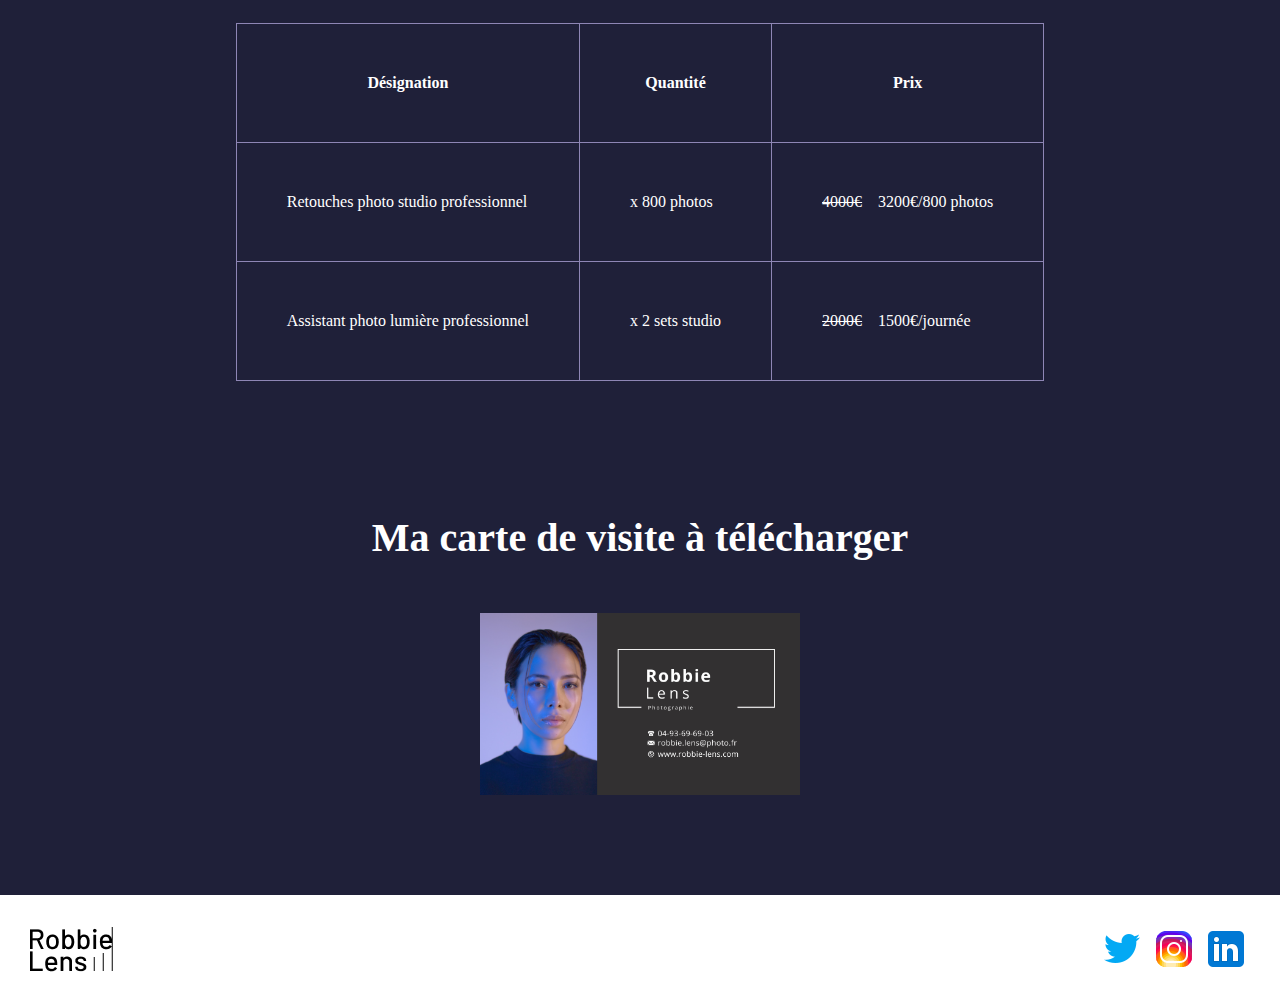
==== commit 94bbaa5e: "Merge branch 'main' of https://github.com/AdrienYakite/RobbieLens" ====
--- a/A propos - Robbie Lens Photographie.html
+++ b/A propos - Robbie Lens Photographie.html
@@ -29,6 +29,9 @@
                             <img src="images/logo.png"alt="logo_robbie_lens">
                         </a>
                     <div>
+                        &emsp;&emsp;<a href="index.html">Accueil</a>
+                        &emsp;<a href="Portfolio.html">Portfolio</a>
+                        &emsp;<a href="A propos - Robbie Lens Photographie.html">À propos</a>
                       <a href="index.html">Accueil&emsp;</a>
                       <a href="Portfolio.html">Portfolio&emsp;</a>
                       <a href="A propos - Robbie Lens Photographie.html">À propos&emsp;</a>
@@ -131,4 +134,4 @@
 
 
 
-   +   
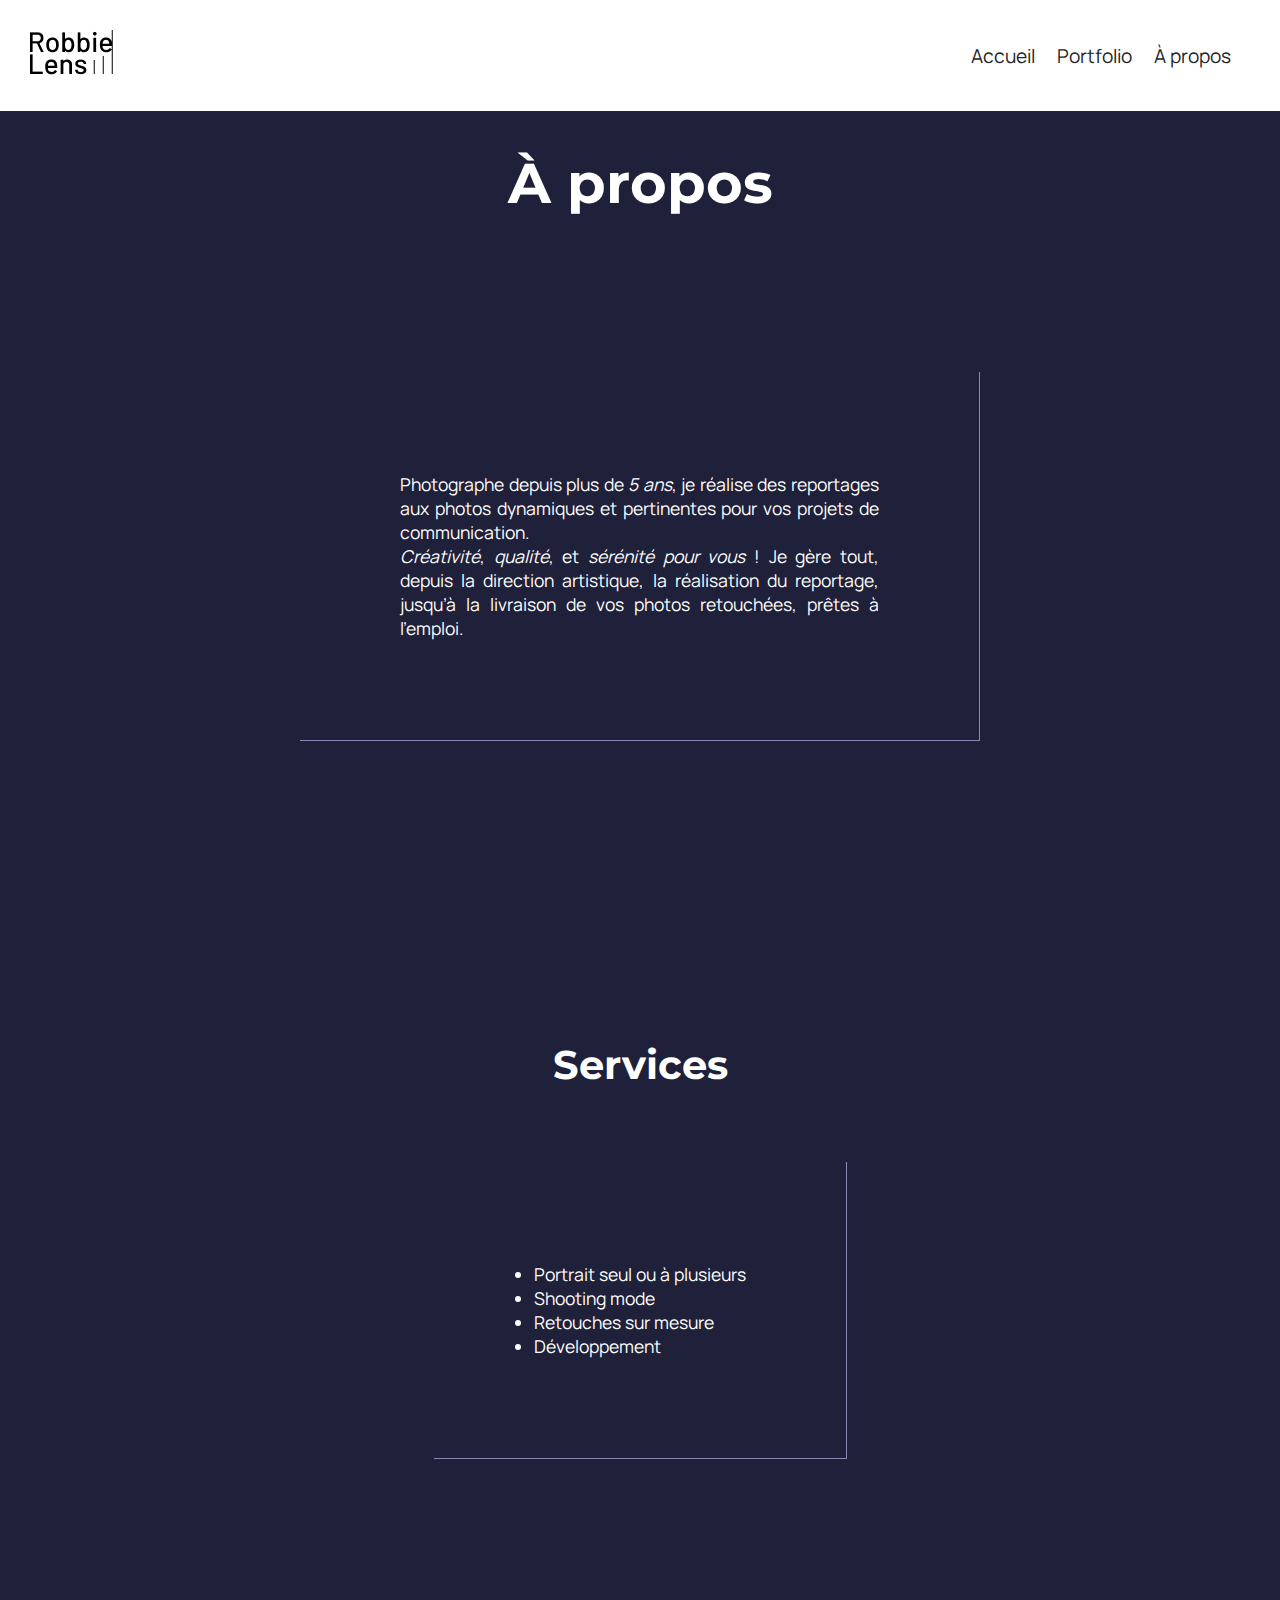
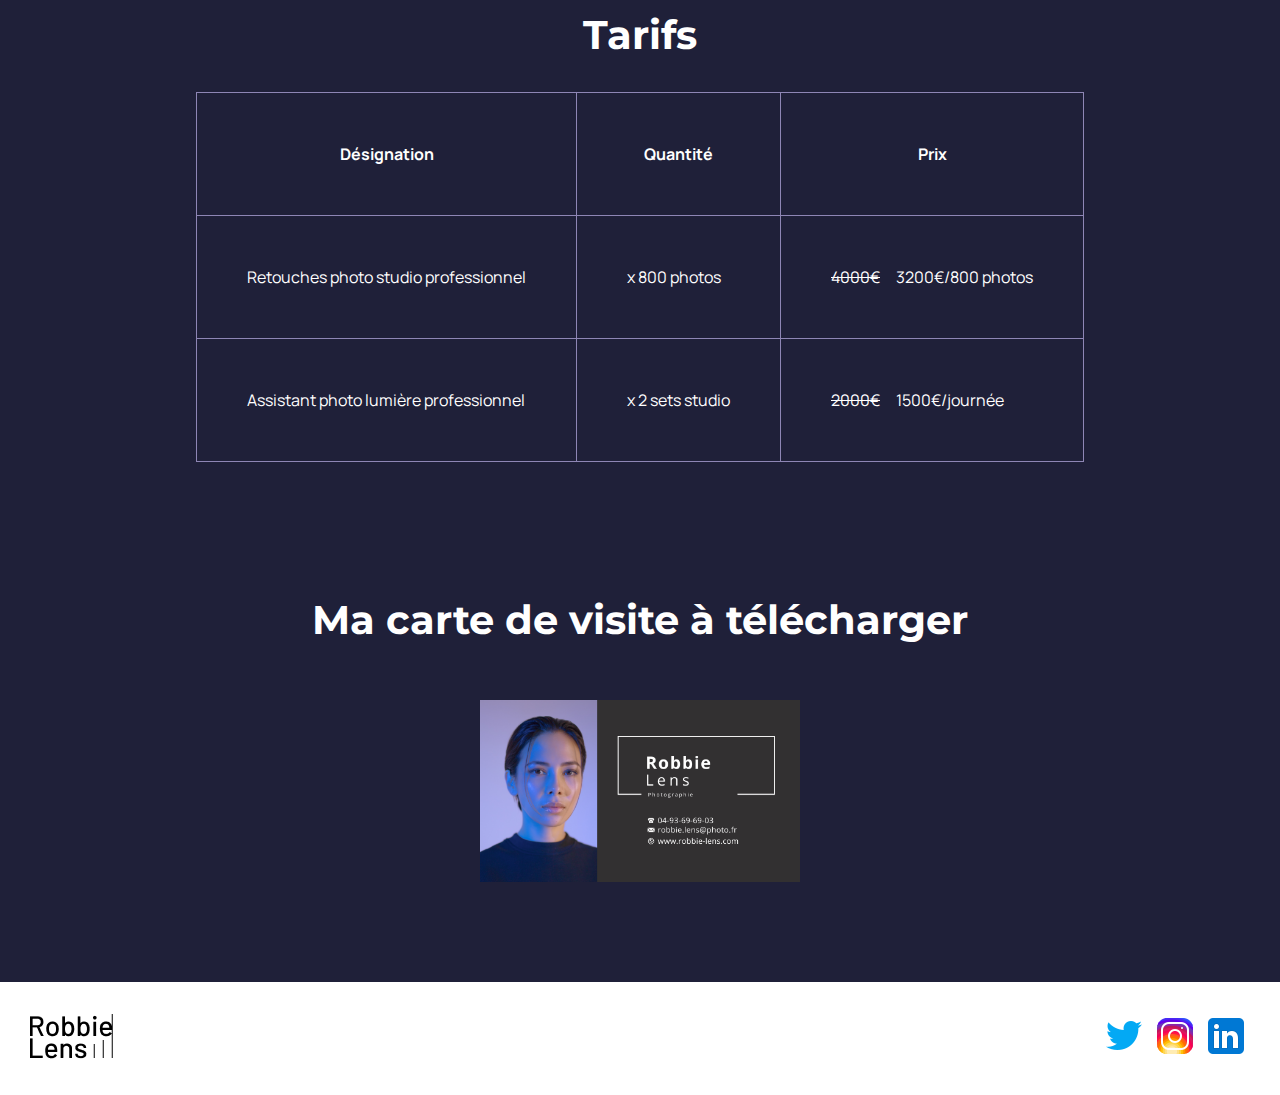
==== commit 503b965a: "modif police style des input CSS grid à finir + MEDIA QUERIES" ====
--- a/A propos - Robbie Lens Photographie.html
+++ b/A propos - Robbie Lens Photographie.html
@@ -29,9 +29,6 @@
                             <img src="images/logo.png"alt="logo_robbie_lens">
                         </a>
                     <div>
-                        &emsp;&emsp;<a href="index.html">Accueil</a>
-                        &emsp;<a href="Portfolio.html">Portfolio</a>
-                        &emsp;<a href="A propos - Robbie Lens Photographie.html">À propos</a>
                       <a href="index.html">Accueil&emsp;</a>
                       <a href="Portfolio.html">Portfolio&emsp;</a>
                       <a href="A propos - Robbie Lens Photographie.html">À propos&emsp;</a>
--- a/style.css
+++ b/style.css
@@ -8,6 +8,8 @@
     background-color: #1F2039;
     color: white;
     margin: auto;
+    font-family: 'Manrope', sans-serif;
+
 }
 
 
@@ -45,11 +47,14 @@
 h1{
     font-size: 3.5em;
     text-align: center;
+    font-family: 'Montserrat', sans-serif;
 }
 
 h2{
     font-size: 2.5em;
     text-align: center;
+    font-family: 'Montserrat', sans-serif;
+
 }
 p{
     font-size: 1.1em;
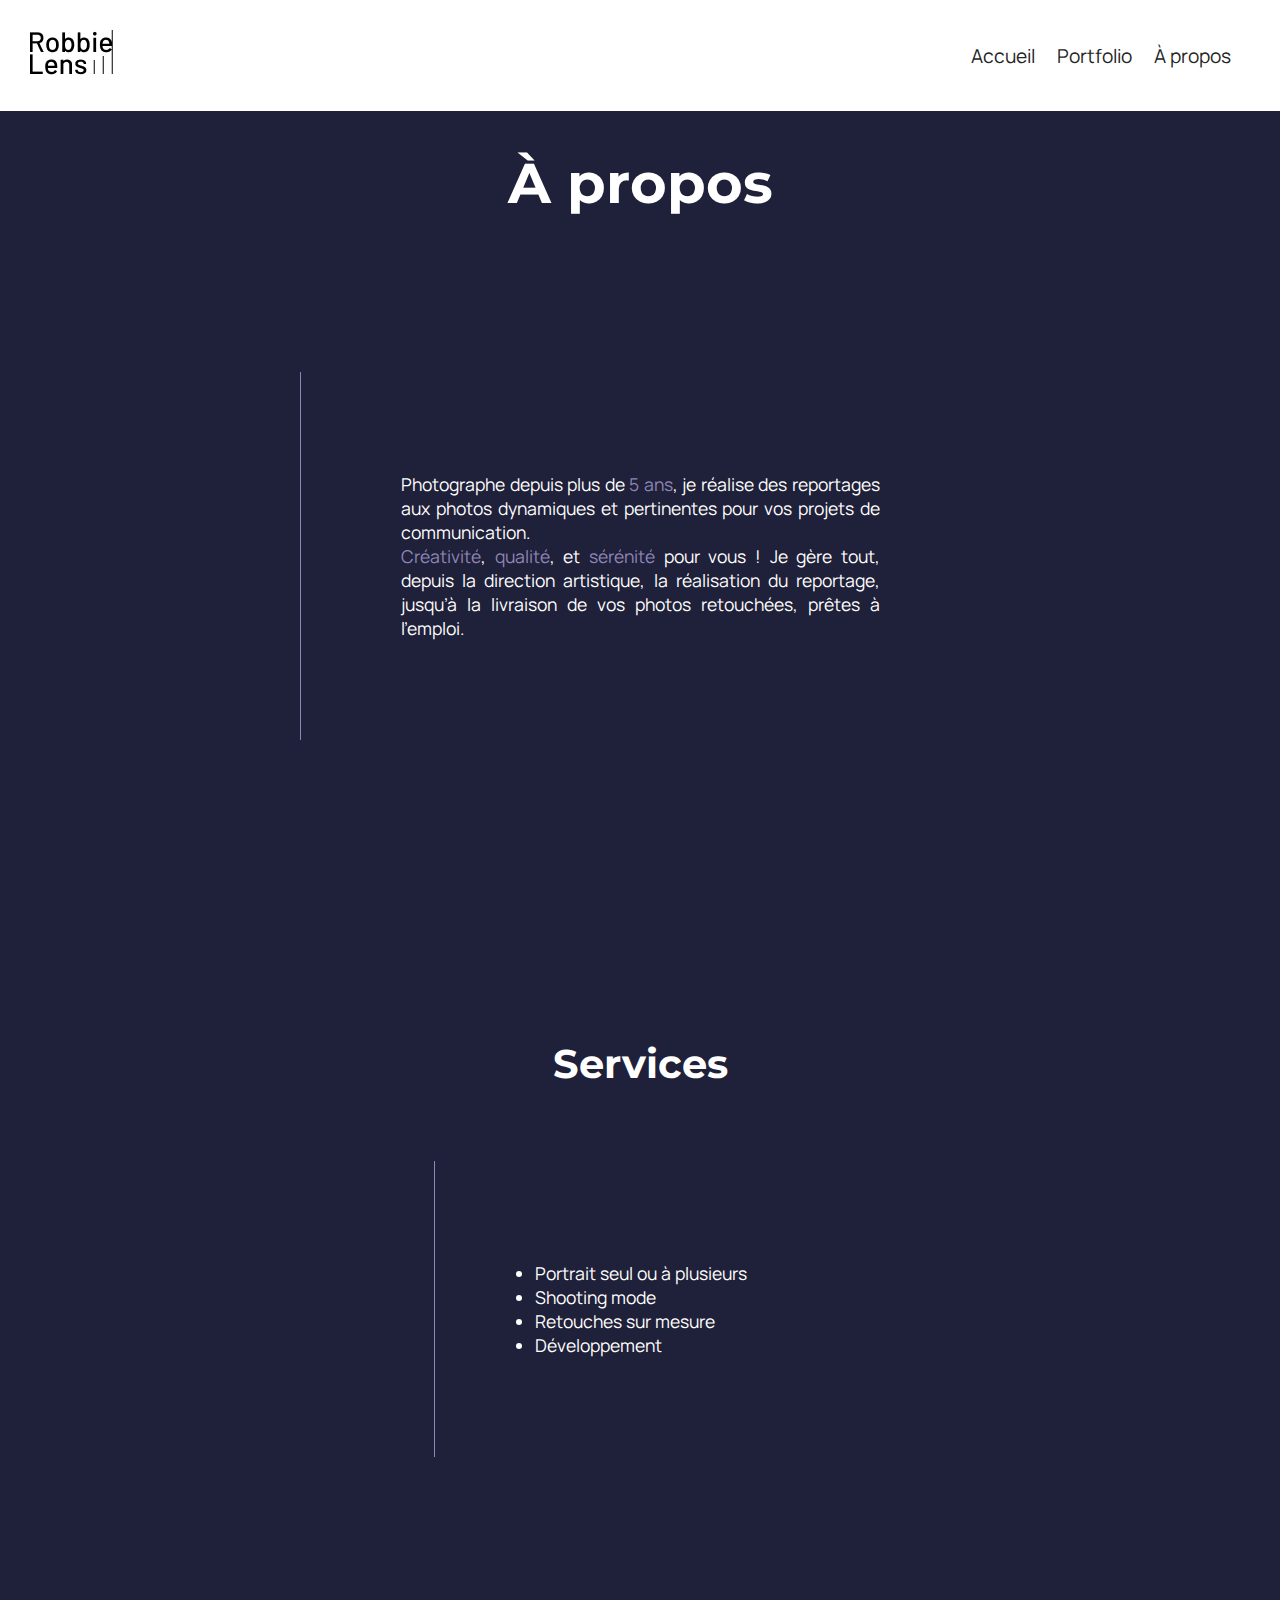
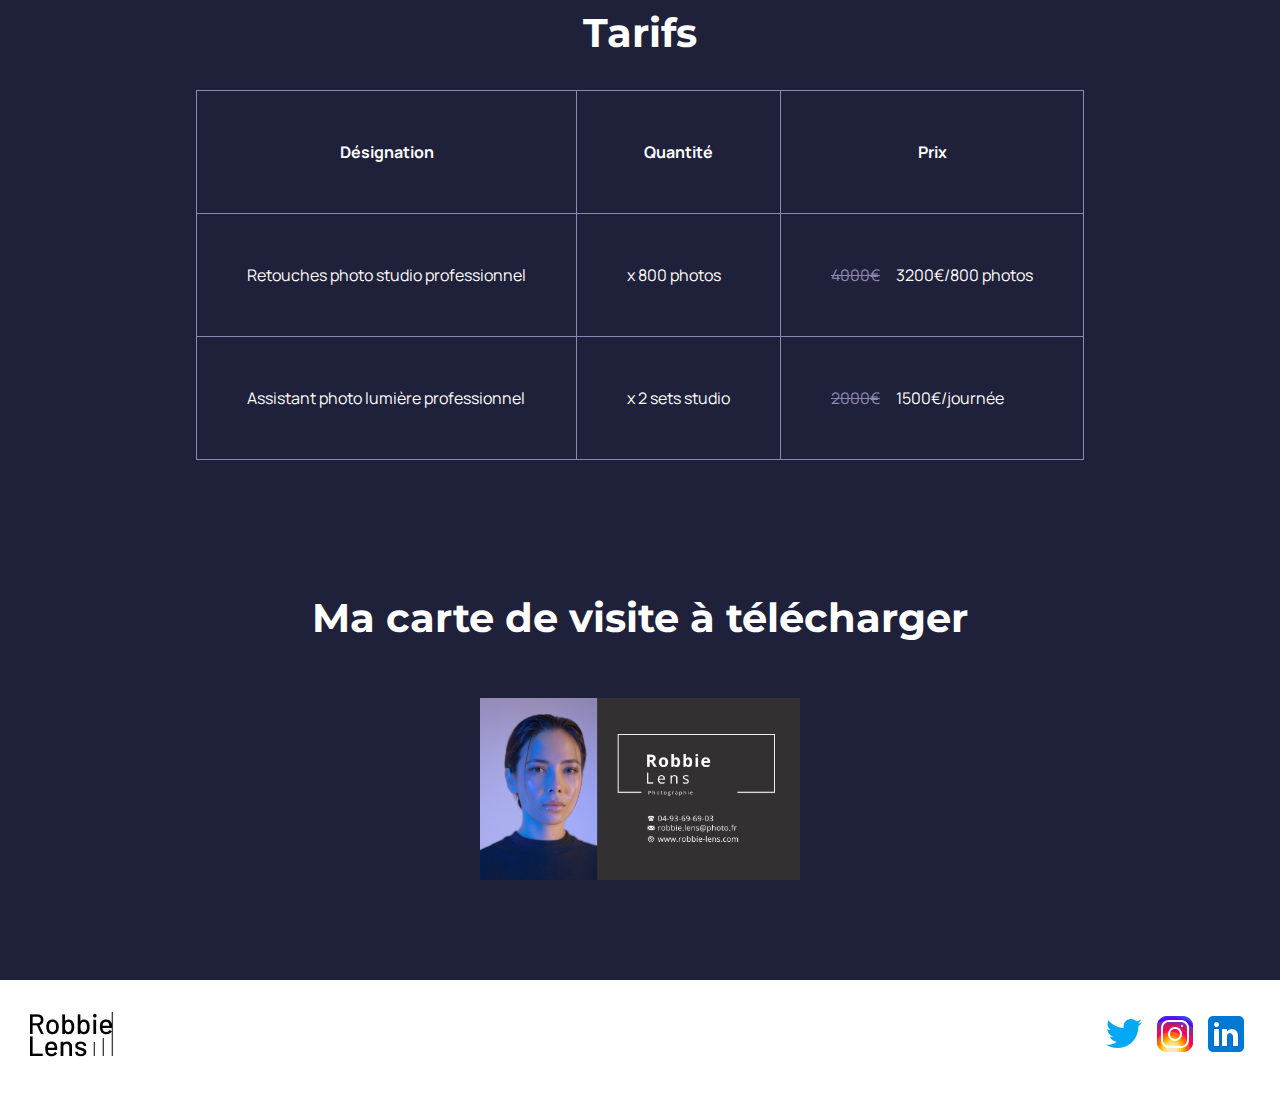
==== commit d033b700: "ajustements style" ====
--- a/A propos - Robbie Lens Photographie.html
+++ b/A propos - Robbie Lens Photographie.html
@@ -30,7 +30,7 @@
                         </a>
                     <div>
                       <a href="index.html">Accueil&emsp;</a>
-                      <a href="Portfolio.html">Portfolio&emsp;</a>
+                      <a href="portfolio.html">Portfolio&emsp;</a>
                       <a href="A propos - Robbie Lens Photographie.html">À propos&emsp;</a>
 
 
@@ -44,9 +44,9 @@
                 <h1>À propos</h1><!--MEP : text-align-->
                 <section class="introAPropos">
                         
-                            <p> Photographe depuis plus de <em>5 ans</em>,
+                            <p> Photographe depuis plus de <span>5 ans</span>,
                             je réalise des reportages aux photos dynamiques et pertinentes pour vos projets de communication. 
-                            <br><em>Créativité</em>, <em>qualité</em>, et <em>sérénité pour vous</em> !
+                            <br><span>Créativité</span>, <span>qualité</span>, et <span>sérénité</span> pour vous !
                             Je gère tout, depuis la direction artistique, la réalisation du reportage,
                             jusqu’à la livraison de vos photos retouchées, prêtes à l’emploi.</p>                       
                        <!--MEP: font-weight et <span>-->
--- a/style.css
+++ b/style.css
@@ -7,7 +7,7 @@
 body{
     background-color: #1F2039;
     color: white;
-    margin: auto;
+    margin: 0;
     font-family: 'Manrope', sans-serif;
 
 }
@@ -62,13 +62,51 @@
 }
 
 form{
-    display: flex;
+    padding-left: 300px;
+    padding-right: 300px;
+    padding-top: 150px;
+    padding-bottom: 150px;
+
+    margin:auto;
+    width: 500px;
+
+    display:flex;
     flex-direction: column;
-    align-items: center ;
-    gap: 50px;
-
-    padding: 100px;
-}
+    align-items: center;
+    gap: 20px;
+    
+}
+
+
+
+input[type="text"]{
+    display: flex;
+    flex-direction: row ;
+    justify-content: center;
+
+    height: 30px;
+    border: white 1px solid;
+    border-radius: 5px;
+}
+
+input[type="email"]{
+    display: flex;
+    flex-direction: row ;
+    justify-content: center;
+
+    height: 30px;
+    border: white 1px solid;
+    border-radius: 5px;
+}
+
+textarea{
+    height: 100px;
+    border: white 1px solid;
+    border-radius: 5px;
+}
+
+
+
 
 td,th,tr{
     border: 1px solid #8e86b5;
@@ -82,7 +120,9 @@
 
 
 
-
+span{
+    color: #8e86b5;
+}
 /*////////////////////////////////////////////////////////////////*/
 
                             /*CLASSES ET ID*/
@@ -93,6 +133,33 @@
 
 .Portfolio{
     background-color: white;
+    color: black;
+    padding: 20px;
+}
+
+.Portfolio a{
+    color: black;
+}
+
+
+.voir-cette-image{
+    position: absolute;
+    top: 0px;
+    bottom : 0px;
+    left: 0px;
+    right: 0px;
+    display: flex;
+    align-items:flex-start;
+    justify-content: center;
+    border: red 3px solid;
+    font-size: 1.5em;
+    color: white;
+    background-color: rgba(0, 0, 0, 0.7);
+    display: none;
+}
+
+.Portfolio a:hover .voir-cette-image{
+    display: flex;
 }
 
 .introRobbie{
@@ -111,6 +178,8 @@
     text-align: left;
 }
 
+
+
 .coordonees{
     display: flex;
     flex: row;
@@ -126,6 +195,61 @@
     text-align: center;
     width: 800px;
 }
+
+.conteneurPortraits a{
+    position: relative;
+}
+.conteneurPortraits{
+    display: grid;
+    grid-template-columns:repeat(3,1fr);
+    grid-template-rows: repeat(2, 1fr);
+    gap: 15px;
+    margin-right: 50px;
+    margin-left: 50px;
+
+
+}
+
+.conteneurPortraits img{
+    width: 100%;
+    height: 100%;
+    object-fit: cover;
+}
+
+
+
+/*Porfolio*/
+
+.grid-paysages{
+    display: grid;
+    grid-template-columns:repeat(3,1fr);
+    grid-template-rows: repeat(2, 1fr);
+    gap: 15px;
+    margin-right: 50px;
+    margin-left: 50px;
+}
+
+
+.grid-portraits{
+    display: grid;
+    grid-template-columns:repeat(3,1fr);
+    grid-template-rows: repeat(2, 1fr);
+    gap: 15px;
+    margin-right: 50px;
+    margin-left: 50px;
+}
+
+
+.grid-paysages img, .grid-portraits img{
+    width: 100%;
+    height: 100%;
+    object-fit: cover;
+}
+
+
+
+
+
 
 
 /*a propos*/
@@ -142,8 +266,7 @@
     padding: 100px;
     margin-left: 200px;
     margin-right: 200px;
-    border-right: 1px solid #8e86b5;
-    border-bottom: 1px solid #8e86b5;
+    border-left: 1px solid #8e86b5;
     font-size: 1.1em;
 }
 
@@ -159,8 +282,7 @@
     padding: 100px;
     margin-left: 200px;
     margin-right: 200px;
-    border-right: 1px solid #8e86b5;
-    border-bottom: 1px solid #8e86b5;
+    border-left: 1px solid #8e86b5;
     font-size: 1.1em;
 }
 
@@ -189,6 +311,17 @@
     color: white;
     padding: 15px;
 }
+
+.btnPortfolio{
+    display: flex;
+    justify-content: center;
+    padding-bottom:30px ;
+    text-decoration: underline;
+
+}
+
+
+
 
 
 
